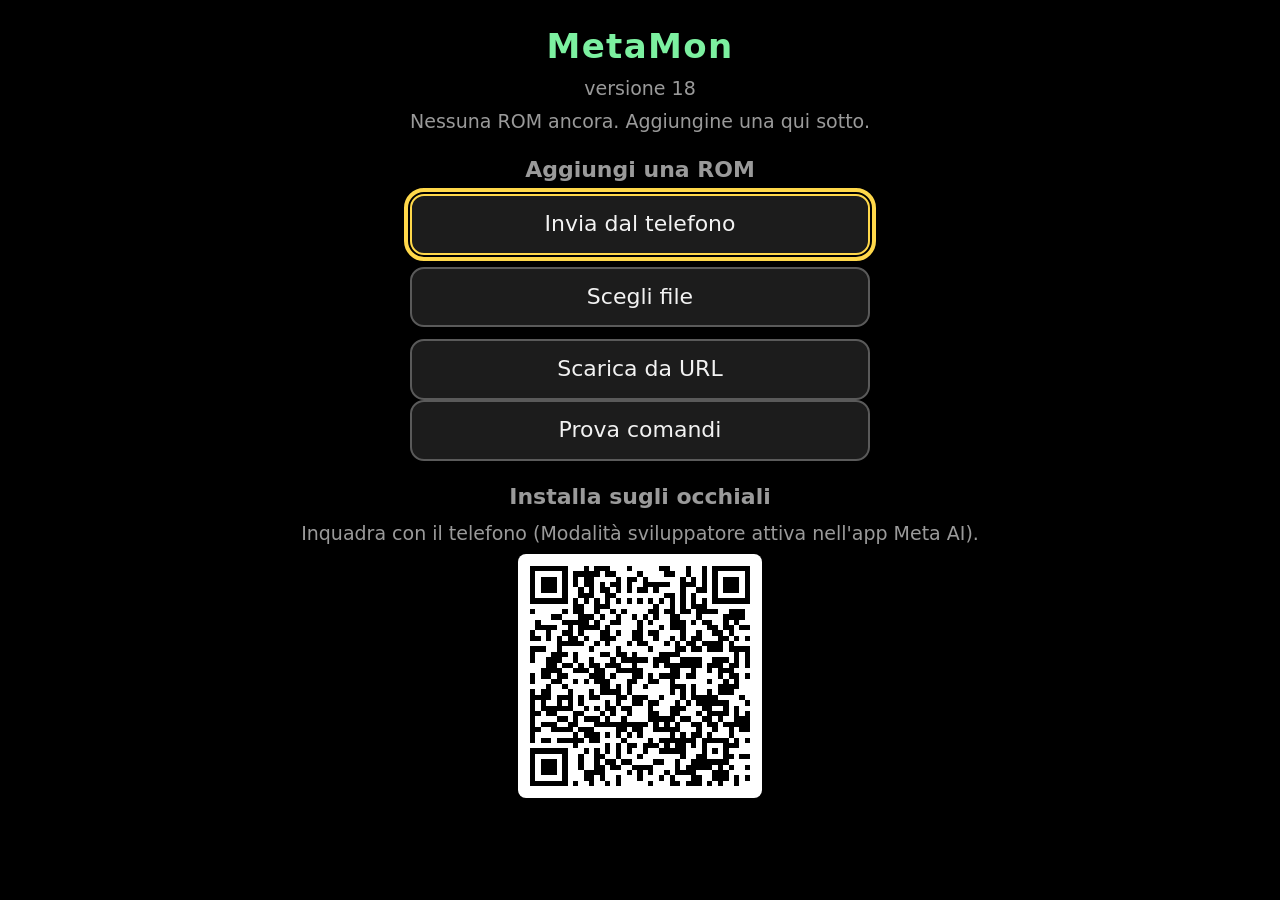
==== index.html @ 6867b06d "v18: menu on long pinch (or three quick pinches), screen modes Two quick pinches happen constantly w" ====
<!doctype html>
<html lang="it">
<head>
  <meta charset="utf-8">
  <meta name="viewport" content="width=device-width, initial-scale=1">
  <meta name="mrbd-web-app-capable" content="yes">
  <meta name="application-name" content="MetaMon">
  <meta name="description" content="Gioca ai tuoi giochi Game Boy Advance sugli occhiali Meta Ray-Ban Display. La ROM la carichi tu.">
  <title>MetaMon</title>
  <link rel="icon" href="icon.svg" type="image/svg+xml">
  <link rel="stylesheet" href="style.css?v=18">
</head>
<body>
  <main id="loader" class="screen">
    <h1>MetaMon</h1>
    <p class="dim" id="ver">versione 18</p>
    <p id="status" class="dim">Avvio dell'emulatore…</p>

    <section id="library" hidden>
      <h2>I tuoi giochi</h2>
      <div id="romList" class="list"></div>
    </section>

    <section id="addRom" hidden>
      <h2>Aggiungi una ROM</h2>
      <div class="list">
        <button id="btnPhone" type="button">Invia dal telefono</button>
        <button id="btnFile" class="desktop-only" type="button">Scegli file</button>
        <input id="fileInput" type="file" accept=".gba,.gbc,.gb,.zip,.7z" tabindex="-1" aria-hidden="true">
        <button id="btnUrl" class="desktop-only" type="button">Scarica da URL</button>
      </div>
      <form id="urlForm" hidden>
        <input id="urlInput" type="url" placeholder="https://…/gioco.gba" aria-label="URL della ROM">
        <button type="submit">Scarica</button>
      </form>
    </section>

    <section id="tools" hidden>
      <div class="list"><button id="btnDiag" type="button">Prova comandi</button></div>
    </section>

    <section id="installPanel" hidden>
      <h2>Installa sugli occhiali</h2>
      <p class="dim">Inquadra con il telefono (Modalità sviluppatore attiva nell'app Meta AI).</p>
      <div id="qr"></div>
    </section>
  </main>

  <div id="pair" class="screen" hidden>
    <h2>Invia dal telefono</h2>
    <p>Sul telefono apri</p>
    <p><strong id="sendUrl"></strong></p>
    <p>e scrivi questo codice:</p>
    <p id="pairCode" class="code">····</p>
    <p id="pairStatus" class="dim"></p>
    <p class="dim">Indietro per annullare</p>
  </div>

  <div id="diag" class="screen" hidden>
    <h2>Prova comandi</h2>
    <p id="diagMode" class="dim"></p>
    <pre id="diagLog"></pre>
  </div>

  <div id="game" class="screen" tabindex="-1" hidden>
    <div id="ejs"></div>
    <div id="hud" aria-live="polite"></div>
  </div>

  <div id="menu" class="overlay" hidden>
    <div class="grid">
      <button data-act="resume" type="button">Riprendi</button>
      <button data-btn="start" type="button">START</button>
      <button data-btn="select" type="button">SELECT</button>
      <button data-btn="l" type="button">L</button>
      <button data-btn="r" type="button">R</button>
      <button data-act="run" type="button">Corri</button>
      <button data-act="walk" type="button">Camminata auto</button>
      <button data-act="speed" type="button">Veloce x2</button>
      <button data-act="audio" type="button">Audio</button>
      <button data-act="screen" type="button">Schermo</button>
      <button data-act="eco" type="button">Eco</button>
      <button data-act="save" type="button">Salva stato</button>
      <button data-act="load" type="button">Carica stato</button>
      <button data-act="quit" type="button">Cambia gioco</button>
    </div>
  </div>

  <div id="toast" role="status" hidden></div>
  <pre id="evlog" aria-hidden="true"></pre>

  <script>
  (function () {
    var log = [], el = document.getElementById('evlog');
    function add(m) { log.unshift(m); log.length = Math.min(log.length, 6); el.textContent = log.join('\n'); }
    window.__evlog = add;
    var t0 = performance.now();
    function ts() { return ((performance.now() - t0) / 1000).toFixed(1) + ' '; }
    ['keydown','keyup','pointerdown','pointerup','pointercancel','mousedown','mouseup','click','touchstart','touchend','wheel','contextmenu'].forEach(function (t) {
      window.addEventListener(t, function (e) {
        var d = t;
        if (e.key) d += ' ' + e.key;
        if (e.clientX !== undefined) d += ' @' + Math.round(e.clientX) + ',' + Math.round(e.clientY);
        if (e.pointerType) d += ' ' + e.pointerType;
        var tg = e.target && (e.target.id || e.target.tagName);
        add(ts() + d + ' -> ' + tg);
      }, true);
    });
    window.addEventListener('focusout', function (e) { add(ts() + 'focusout ' + (e.target.id || e.target.textContent || e.target.tagName).slice(0, 20)); }, true);
    window.addEventListener('blur', function () { add(ts() + 'window blur'); });
    window.addEventListener('popstate', function () { add(ts() + 'popstate'); });
    window.addEventListener('error', function (e) { add(ts() + 'ERRORE: ' + e.message); });
    window.addEventListener('unhandledrejection', function (e) { add(ts() + 'ERRORE: ' + (e.reason && e.reason.message || e.reason)); });
  })();
  </script>
  <script type="module" src="app.js?v=18"></script>
</body>
</html>
---- style.css ----
/* Additive display: black emits no light, so the background is pure black
   and content uses bright, high-contrast colours. */
:root {
  --bg: #000;
  --fg: #f2f2f2;
  --dim: #9a9a9a;
  --accent: #7cf0a0;
  --btn: #1c1c1c;
  --btn-border: #5a5a5a;
  --focus: #ffd84a;
}
* { box-sizing: border-box; }
html, body {
  margin: 0; height: 100%;
  background: var(--bg); color: var(--fg);
  font: 22px/1.3 system-ui, -apple-system, "Segoe UI", Roboto, sans-serif;
  overflow: hidden;
  touch-action: none; /* opt in to pinch-and-drag pointer events on the glasses */
}
[hidden] { display: none !important; }

.screen { position: fixed; inset: 0; }
#loader { overflow-y: auto; padding: 24px 32px 40px; text-align: center; }
h1 { margin: 0 0 4px; font-size: 34px; color: var(--accent); letter-spacing: .04em; }
h2 { margin: 22px 0 10px; font-size: 22px; color: var(--dim); font-weight: 600; }
p { margin: 8px 0; }
.dim { color: var(--dim); font-size: 19px; }

.list { display: flex; flex-direction: column; gap: 12px; align-items: stretch; max-width: 460px; margin: 0 auto; }
button, .filebtn, input[type=url] {
  font: inherit; color: var(--fg);
  background: var(--btn); border: 2px solid var(--btn-border); border-radius: 14px;
  padding: 14px 18px; min-height: 60px;
}
.filebtn { display: flex; align-items: center; justify-content: center; cursor: pointer; }
#fileInput { display: none; }
/* file picker and URL typing don't work on the glasses: only on computers/phones with a real pointer */
@media not all and (hover: hover) and (pointer: fine) { .desktop-only { display: none !important; } }
button:focus-visible, .filebtn:focus-within, input:focus-visible, button:focus {
  outline: 4px solid var(--focus); outline-offset: 2px; border-color: var(--focus);
}
button[aria-pressed=true] { border-color: var(--accent); color: var(--accent); }
#urlForm { display: flex; gap: 10px; max-width: 460px; margin: 12px auto 0; }
#urlForm input { flex: 1; min-width: 0; }
.code { font-size: 64px; font-weight: 700; letter-spacing: .2em; color: var(--accent); margin: 6px 0; }
#qr { display: inline-block; background: #fff; padding: 12px; border-radius: 8px; }
#qr img { display: block; width: 220px; height: 220px; image-rendering: pixelated; }

/* Game: 240x160 scaled to the full width (2.5x on 600 px), centered. */
#game { display: flex; align-items: center; justify-content: center; outline: none; }
/* Note: rendering at 240x160 and scaling with a CSS transform made the glasses much slower (v10), so the canvas fills the width. */
#ejs { width: 100vw; height: calc(100vw * 2 / 3); max-height: 100vh; max-width: calc(100vh * 3 / 2); position: relative; }
/* screen modes: zoom fills the 600 px height and crops the sides; stretch fills the square (RetroArch "full" aspect) */
body[data-screen=zoom] #ejs { width: 150vh; height: 100vh; max-width: none; max-height: none; flex: none; }
body[data-screen=stretch] #ejs { width: 100vw; height: 100vh; max-width: none; max-height: none; }
#game { overflow: hidden; }
/* Eco mode: render at the GBA's native 240x160 and let the compositor scale it (fewer pixels per frame) */
body.eco #ejs { width: 240px; height: 160px; max-width: none; max-height: none; flex: none; transform: scale(var(--gba-scale, 2.5)); }
/* hide EmulatorJS's own UI: MetaMon has its own menu and input */
#ejs .ejs_menu_bar, #ejs .ejs_virtualGamepad_parent, #ejs .ejs_start_button, #ejs .ejs_context_menu,
#ejs .ejs_message, #ejs .ejs_popup_container, #ejs .ejs_game_background { display: none !important; }
#ejs canvas { image-rendering: pixelated; }

#hud {
  position: absolute; left: 0; right: 0; bottom: 14px;
  text-align: center; font-size: 18px; color: var(--dim);
}

.overlay {
  position: fixed; inset: 0; background: rgba(0,0,0,.86);
  display: flex; align-items: center; justify-content: center; padding: 16px;
}
.grid { display: grid; grid-template-columns: repeat(3, 1fr); gap: 12px; width: 100%; max-width: 568px; }
.grid button { min-height: 92px; padding: 8px; font-size: 21px; font-weight: 600; }

#toast {
  position: fixed; left: 50%; top: 18px; transform: translateX(-50%);
  background: #111; border: 2px solid var(--accent); color: var(--fg);
  padding: 10px 18px; border-radius: 12px; font-size: 20px; max-width: 90vw;
}

#diag { padding: 20px 28px; }
#diagLog { font: 20px/1.4 ui-monospace, Menlo, monospace; color: var(--fg); white-space: pre-wrap; margin: 12px 0 0; }

#pair { padding: 28px 28px; text-align: center; }
#pair strong { color: var(--accent); font-size: 24px; word-break: break-all; }

#evlog { position: fixed; left: 8px; right: 8px; bottom: 4px; margin: 0; font: 15px/1.25 ui-monospace, Menlo, monospace; color: #ffd84a; white-space: pre-wrap; pointer-events: none; z-index: 50; }
body.playing #evlog { display: none; }
.retry { display: block; margin: 16px auto 0; min-width: 320px; }
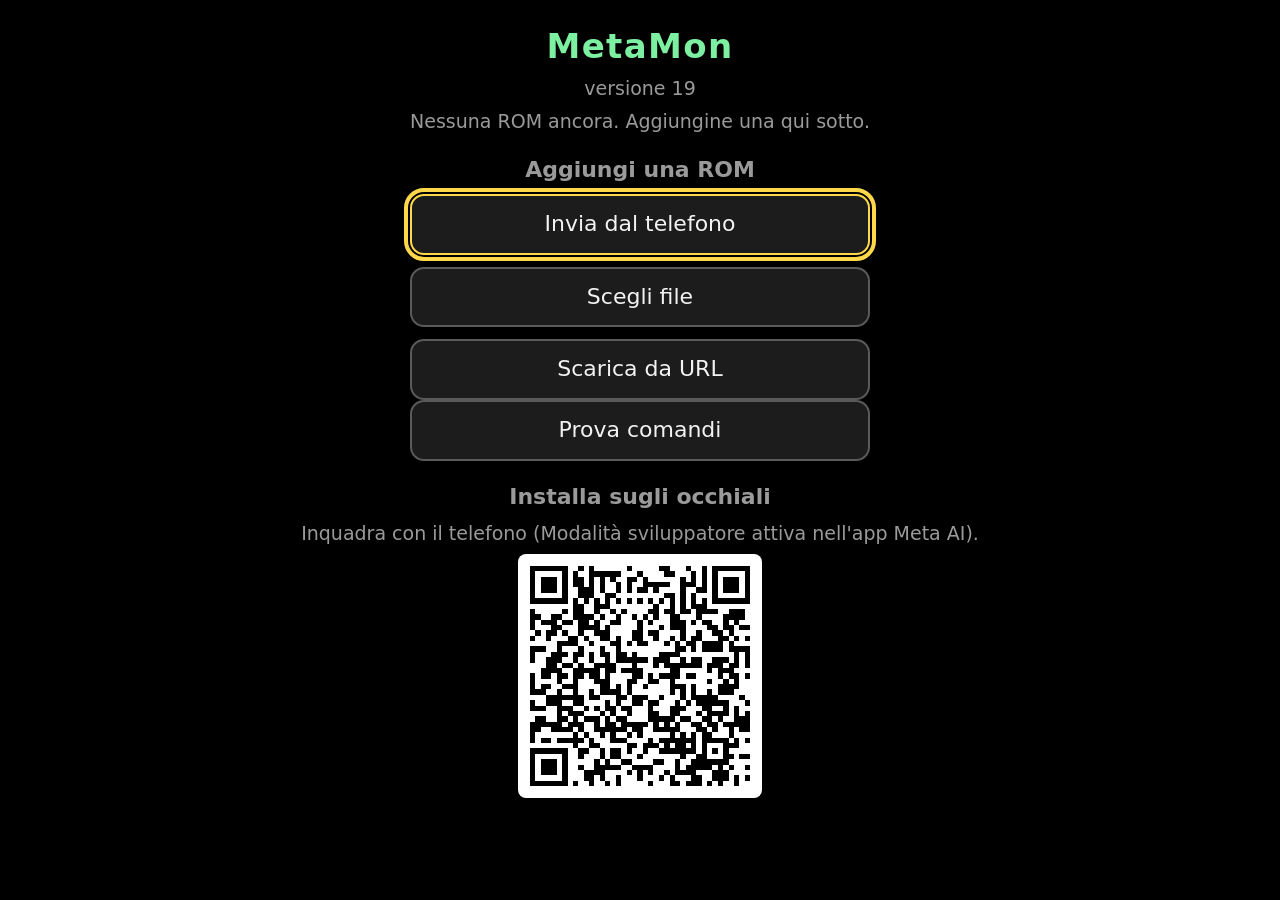
==== commit ab0379ea: "v19: protect saves, audio catch-up, long pinch only - Restore the in-game save only once frames are " ====
--- a/index.html
+++ b/index.html
@@ -8,12 +8,12 @@
   <meta name="description" content="Gioca ai tuoi giochi Game Boy Advance sugli occhiali Meta Ray-Ban Display. La ROM la carichi tu.">
   <title>MetaMon</title>
   <link rel="icon" href="icon.svg" type="image/svg+xml">
-  <link rel="stylesheet" href="style.css?v=18">
+  <link rel="stylesheet" href="style.css?v=19">
 </head>
 <body>
   <main id="loader" class="screen">
     <h1>MetaMon</h1>
-    <p class="dim" id="ver">versione 18</p>
+    <p class="dim" id="ver">versione 19</p>
     <p id="status" class="dim">Avvio dell'emulatore…</p>
 
     <section id="library" hidden>
@@ -82,8 +82,13 @@
       <button data-act="eco" type="button">Eco</button>
       <button data-act="save" type="button">Salva stato</button>
       <button data-act="load" type="button">Carica stato</button>
+      <button data-act="backup" type="button">Backup</button>
       <button data-act="quit" type="button">Cambia gioco</button>
     </div>
+  </div>
+
+  <div id="backup" class="overlay" hidden>
+    <div class="list" id="bakList"></div>
   </div>
 
   <div id="toast" role="status" hidden></div>
@@ -113,6 +118,6 @@
     window.addEventListener('unhandledrejection', function (e) { add(ts() + 'ERRORE: ' + (e.reason && e.reason.message || e.reason)); });
   })();
   </script>
-  <script type="module" src="app.js?v=18"></script>
+  <script type="module" src="app.js?v=19"></script>
 </body>
 </html>
--- a/style.css
+++ b/style.css
@@ -88,3 +88,4 @@
 #evlog { position: fixed; left: 8px; right: 8px; bottom: 4px; margin: 0; font: 15px/1.25 ui-monospace, Menlo, monospace; color: #ffd84a; white-space: pre-wrap; pointer-events: none; z-index: 50; }
 body.playing #evlog { display: none; }
 .retry { display: block; margin: 16px auto 0; min-width: 320px; }
+#backup .list { width: 100%; max-height: 100%; overflow-y: auto; }
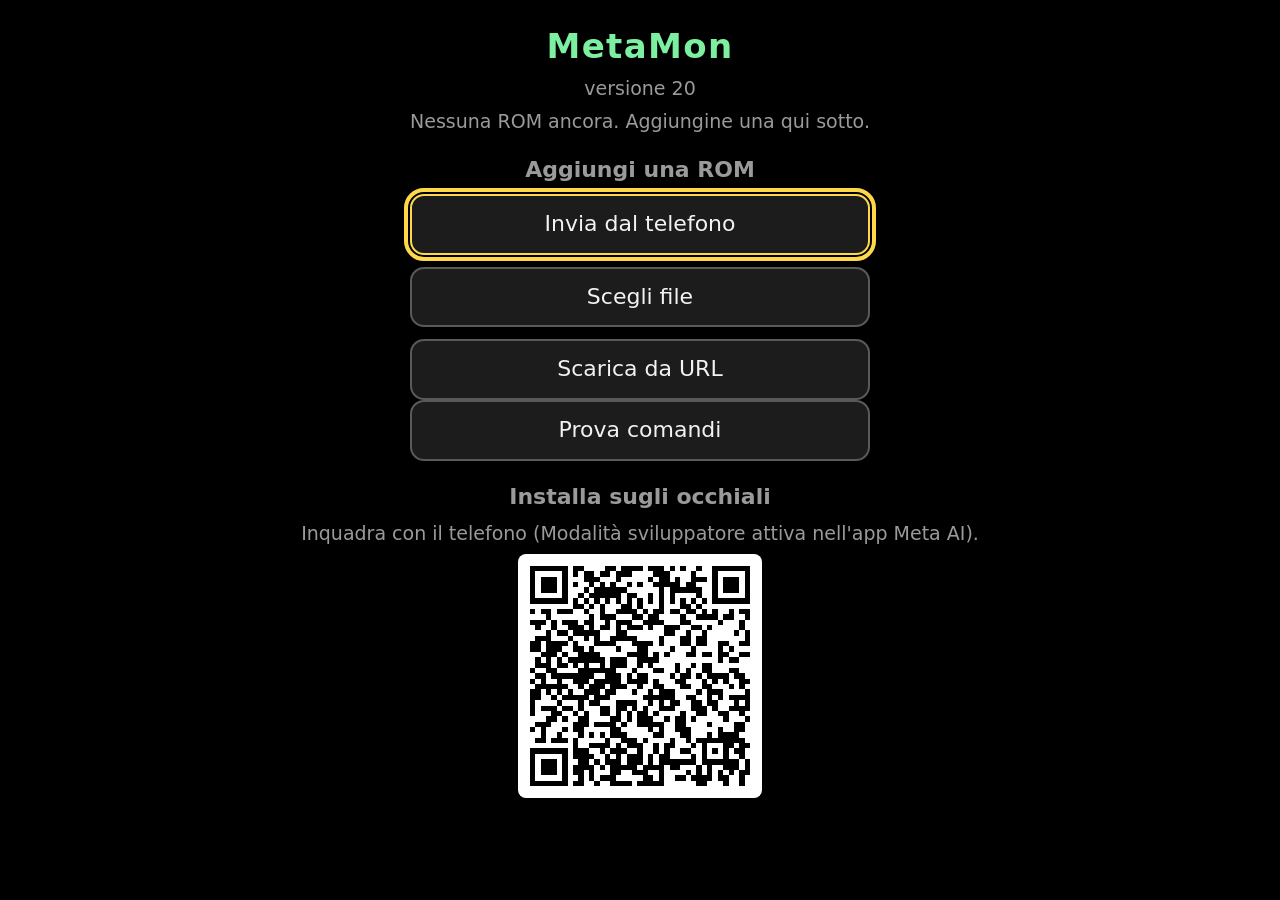
==== commit 1b392bee: "v20: x2 speed only while walking, fix fast-forward with the timer loop Fast-forward did nothing sinc" ====
--- a/index.html
+++ b/index.html
@@ -8,12 +8,12 @@
   <meta name="description" content="Gioca ai tuoi giochi Game Boy Advance sugli occhiali Meta Ray-Ban Display. La ROM la carichi tu.">
   <title>MetaMon</title>
   <link rel="icon" href="icon.svg" type="image/svg+xml">
-  <link rel="stylesheet" href="style.css?v=19">
+  <link rel="stylesheet" href="style.css?v=20">
 </head>
 <body>
   <main id="loader" class="screen">
     <h1>MetaMon</h1>
-    <p class="dim" id="ver">versione 19</p>
+    <p class="dim" id="ver">versione 20</p>
     <p id="status" class="dim">Avvio dell'emulatore…</p>
 
     <section id="library" hidden>
@@ -76,7 +76,7 @@
       <button data-btn="r" type="button">R</button>
       <button data-act="run" type="button">Corri</button>
       <button data-act="walk" type="button">Camminata auto</button>
-      <button data-act="speed" type="button">Veloce x2</button>
+      <button data-act="speed" type="button">x2 camminando</button>
       <button data-act="audio" type="button">Audio</button>
       <button data-act="screen" type="button">Schermo</button>
       <button data-act="eco" type="button">Eco</button>
@@ -118,6 +118,6 @@
     window.addEventListener('unhandledrejection', function (e) { add(ts() + 'ERRORE: ' + (e.reason && e.reason.message || e.reason)); });
   })();
   </script>
-  <script type="module" src="app.js?v=19"></script>
+  <script type="module" src="app.js?v=20"></script>
 </body>
 </html>
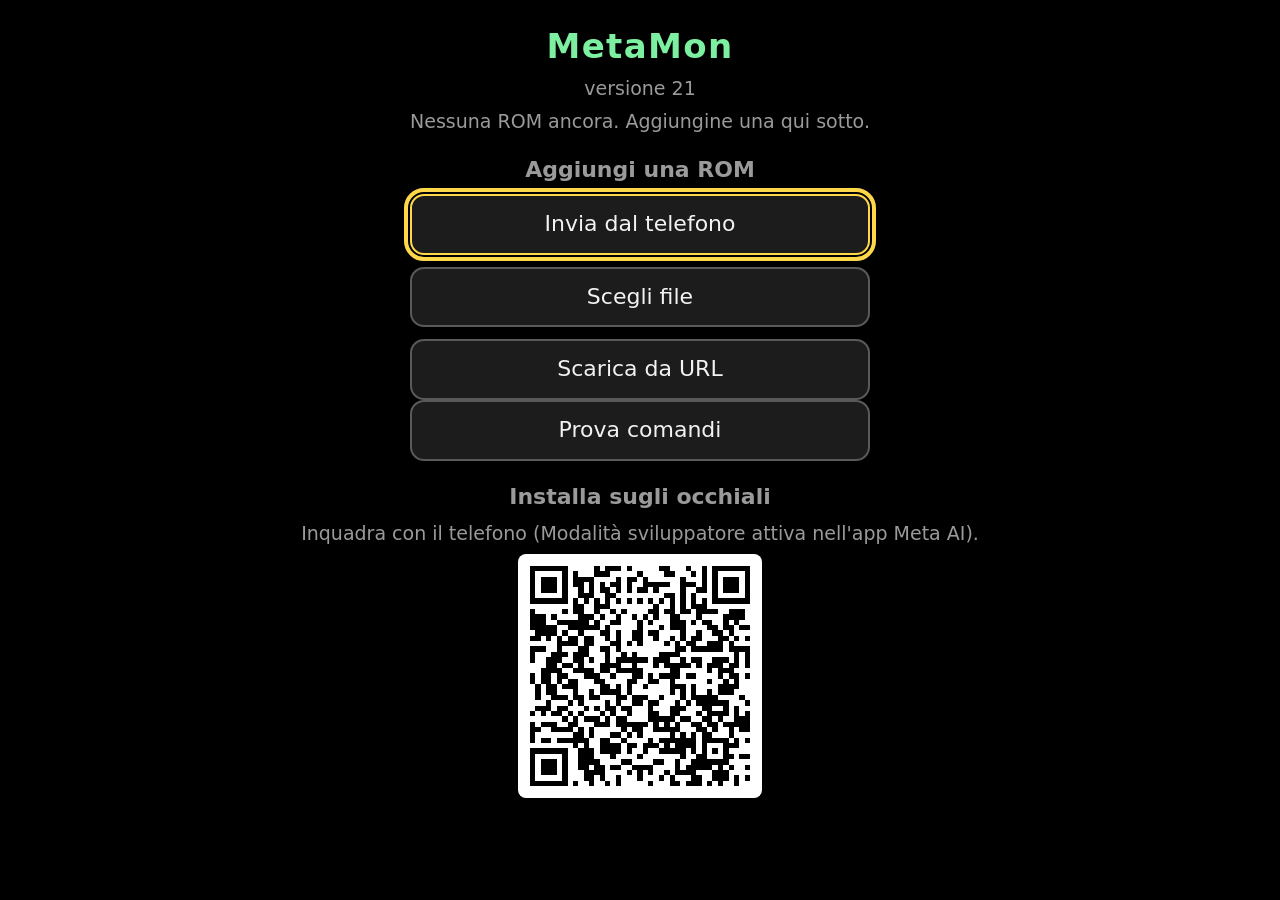
==== commit 326491ef: "v21: auto-walk turns off after A/B/START or a stop; double swipe turns it back on Replaces the 1.5 s" ====
--- a/index.html
+++ b/index.html
@@ -8,12 +8,12 @@
   <meta name="description" content="Gioca ai tuoi giochi Game Boy Advance sugli occhiali Meta Ray-Ban Display. La ROM la carichi tu.">
   <title>MetaMon</title>
   <link rel="icon" href="icon.svg" type="image/svg+xml">
-  <link rel="stylesheet" href="style.css?v=20">
+  <link rel="stylesheet" href="style.css?v=21">
 </head>
 <body>
   <main id="loader" class="screen">
     <h1>MetaMon</h1>
-    <p class="dim" id="ver">versione 20</p>
+    <p class="dim" id="ver">versione 21</p>
     <p id="status" class="dim">Avvio dell'emulatore…</p>
 
     <section id="library" hidden>
@@ -118,6 +118,6 @@
     window.addEventListener('unhandledrejection', function (e) { add(ts() + 'ERRORE: ' + (e.reason && e.reason.message || e.reason)); });
   })();
   </script>
-  <script type="module" src="app.js?v=20"></script>
+  <script type="module" src="app.js?v=21"></script>
 </body>
 </html>
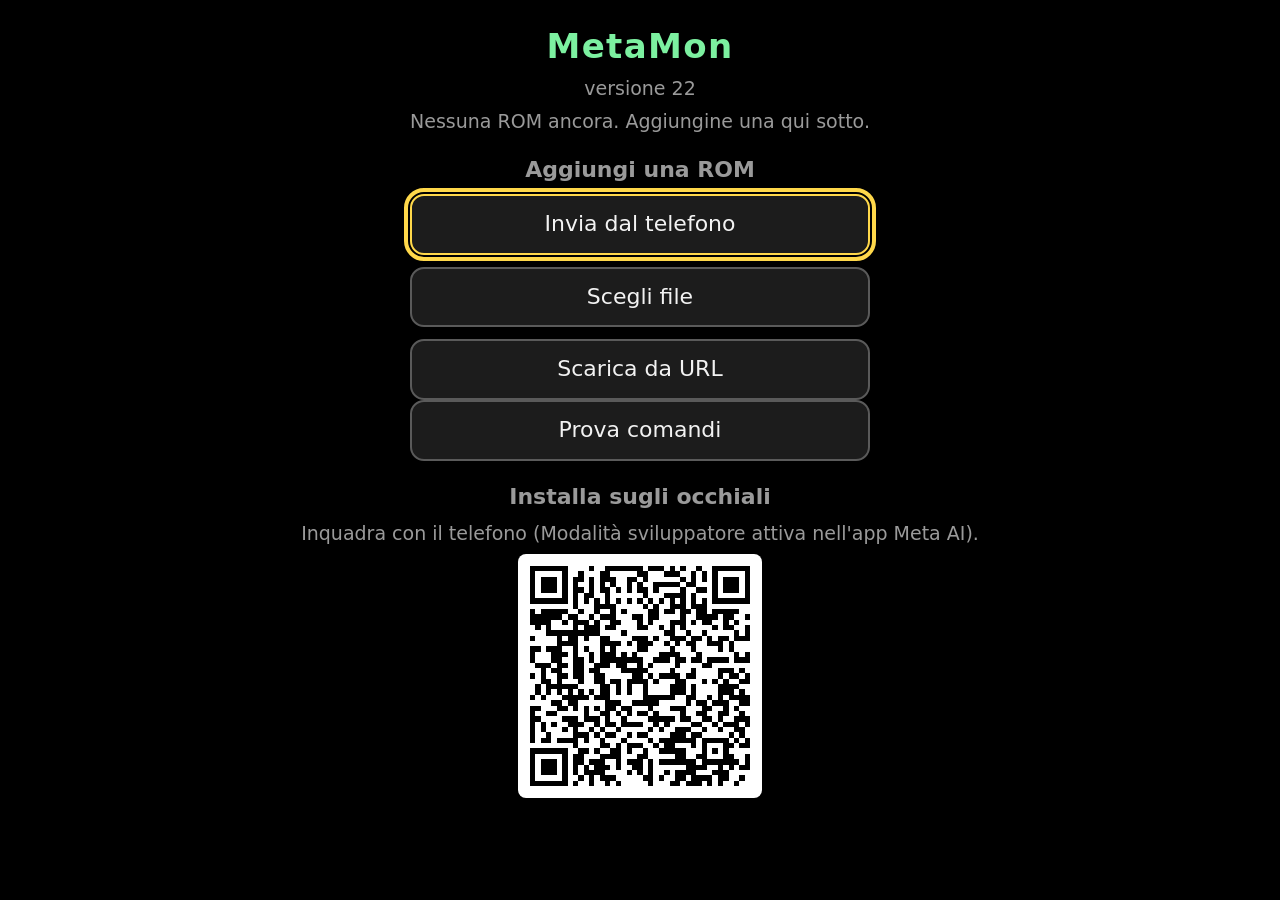
==== commit e027f3fa: "v22: experimental new engine (our own mGBA build, no RetroArch/Asyncify) core/mgba.wasm is the libre" ====
--- a/index.html
+++ b/index.html
@@ -8,12 +8,12 @@
   <meta name="description" content="Gioca ai tuoi giochi Game Boy Advance sugli occhiali Meta Ray-Ban Display. La ROM la carichi tu.">
   <title>MetaMon</title>
   <link rel="icon" href="icon.svg" type="image/svg+xml">
-  <link rel="stylesheet" href="style.css?v=21">
+  <link rel="stylesheet" href="style.css?v=22">
 </head>
 <body>
   <main id="loader" class="screen">
     <h1>MetaMon</h1>
-    <p class="dim" id="ver">versione 21</p>
+    <p class="dim" id="ver">versione 22</p>
     <p id="status" class="dim">Avvio dell'emulatore…</p>
 
     <section id="library" hidden>
@@ -80,6 +80,7 @@
       <button data-act="audio" type="button">Audio</button>
       <button data-act="screen" type="button">Schermo</button>
       <button data-act="eco" type="button">Eco</button>
+      <button data-act="engine" type="button">Motore</button>
       <button data-act="save" type="button">Salva stato</button>
       <button data-act="load" type="button">Carica stato</button>
       <button data-act="backup" type="button">Backup</button>
@@ -118,6 +119,6 @@
     window.addEventListener('unhandledrejection', function (e) { add(ts() + 'ERRORE: ' + (e.reason && e.reason.message || e.reason)); });
   })();
   </script>
-  <script type="module" src="app.js?v=21"></script>
+  <script type="module" src="app.js?v=22"></script>
 </body>
 </html>
--- a/style.css
+++ b/style.css
@@ -71,7 +71,7 @@
   display: flex; align-items: center; justify-content: center; padding: 16px;
 }
 .grid { display: grid; grid-template-columns: repeat(3, 1fr); gap: 12px; width: 100%; max-width: 568px; }
-.grid button { min-height: 92px; padding: 8px; font-size: 21px; font-weight: 600; }
+.grid button { min-height: 78px; padding: 8px; font-size: 21px; font-weight: 600; }
 
 #toast {
   position: fixed; left: 50%; top: 18px; transform: translateX(-50%);
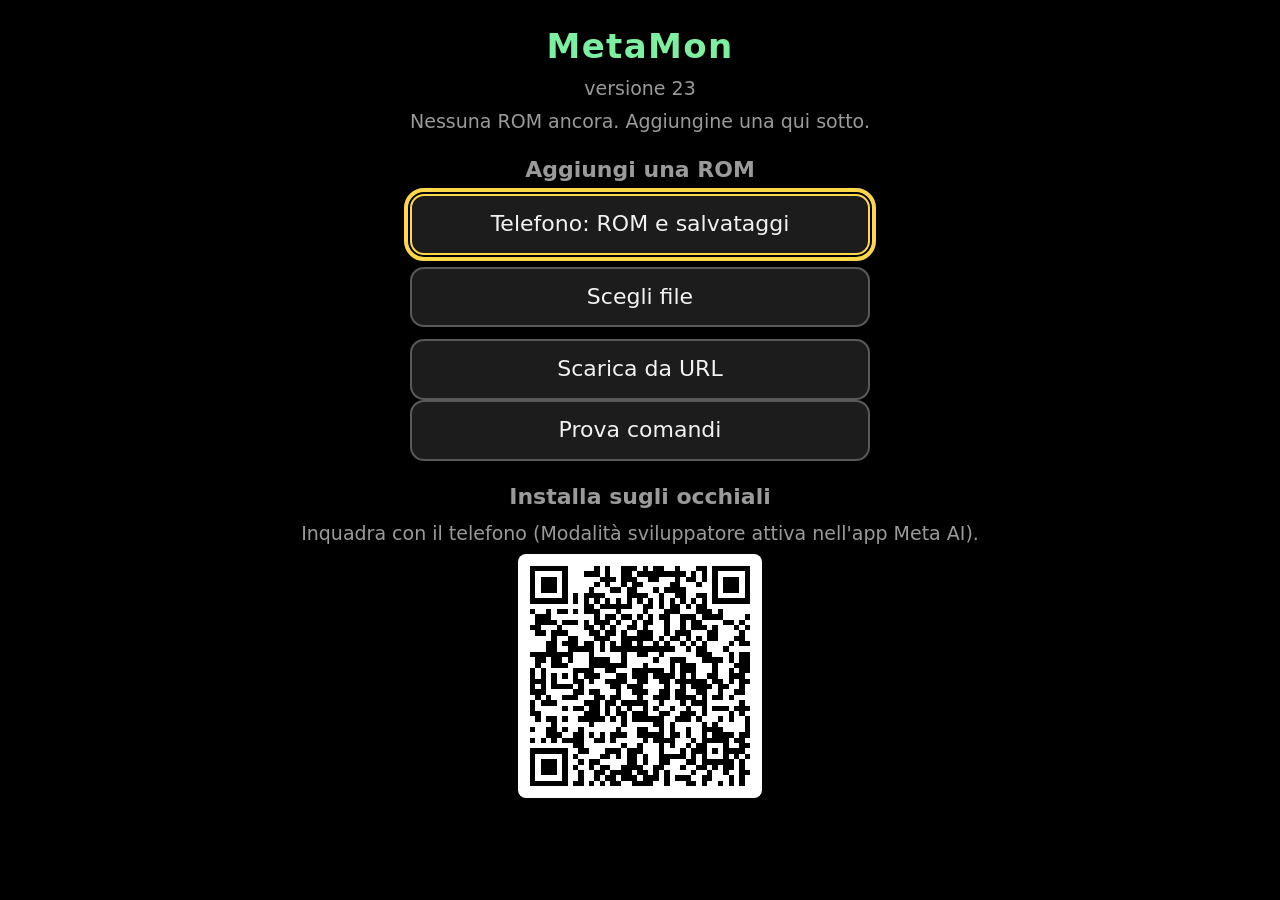
==== commit 4902fc59: "v23: save copies on the phone, brightness option, fix Audio toggle - Phone page: connect once, then " ====
--- a/index.html
+++ b/index.html
@@ -8,12 +8,12 @@
   <meta name="description" content="Gioca ai tuoi giochi Game Boy Advance sugli occhiali Meta Ray-Ban Display. La ROM la carichi tu.">
   <title>MetaMon</title>
   <link rel="icon" href="icon.svg" type="image/svg+xml">
-  <link rel="stylesheet" href="style.css?v=22">
+  <link rel="stylesheet" href="style.css?v=23">
 </head>
 <body>
   <main id="loader" class="screen">
     <h1>MetaMon</h1>
-    <p class="dim" id="ver">versione 22</p>
+    <p class="dim" id="ver">versione 23</p>
     <p id="status" class="dim">Avvio dell'emulatore…</p>
 
     <section id="library" hidden>
@@ -24,7 +24,7 @@
     <section id="addRom" hidden>
       <h2>Aggiungi una ROM</h2>
       <div class="list">
-        <button id="btnPhone" type="button">Invia dal telefono</button>
+        <button id="btnPhone" type="button">Telefono: ROM e salvataggi</button>
         <button id="btnFile" class="desktop-only" type="button">Scegli file</button>
         <input id="fileInput" type="file" accept=".gba,.gbc,.gb,.zip,.7z" tabindex="-1" aria-hidden="true">
         <button id="btnUrl" class="desktop-only" type="button">Scarica da URL</button>
@@ -47,7 +47,7 @@
   </main>
 
   <div id="pair" class="screen" hidden>
-    <h2>Invia dal telefono</h2>
+    <h2>Collega il telefono</h2>
     <p>Sul telefono apri</p>
     <p><strong id="sendUrl"></strong></p>
     <p>e scrivi questo codice:</p>
@@ -79,6 +79,7 @@
       <button data-act="speed" type="button">x2 camminando</button>
       <button data-act="audio" type="button">Audio</button>
       <button data-act="screen" type="button">Schermo</button>
+      <button data-act="bright" type="button">Luminosità</button>
       <button data-act="eco" type="button">Eco</button>
       <button data-act="engine" type="button">Motore</button>
       <button data-act="save" type="button">Salva stato</button>
@@ -92,6 +93,10 @@
     <div class="list" id="bakList"></div>
   </div>
 
+  <svg width="0" height="0" style="position:absolute" aria-hidden="true">
+    <filter id="gamma1" color-interpolation-filters="sRGB"><feComponentTransfer><feFuncR type="gamma" exponent=".75"/><feFuncG type="gamma" exponent=".75"/><feFuncB type="gamma" exponent=".75"/></feComponentTransfer></filter>
+    <filter id="gamma2" color-interpolation-filters="sRGB"><feComponentTransfer><feFuncR type="gamma" exponent=".55"/><feFuncG type="gamma" exponent=".55"/><feFuncB type="gamma" exponent=".55"/></feComponentTransfer></filter>
+  </svg>
   <div id="toast" role="status" hidden></div>
   <pre id="evlog" aria-hidden="true"></pre>
 
@@ -119,6 +124,6 @@
     window.addEventListener('unhandledrejection', function (e) { add(ts() + 'ERRORE: ' + (e.reason && e.reason.message || e.reason)); });
   })();
   </script>
-  <script type="module" src="app.js?v=22"></script>
+  <script type="module" src="app.js?v=23"></script>
 </body>
 </html>
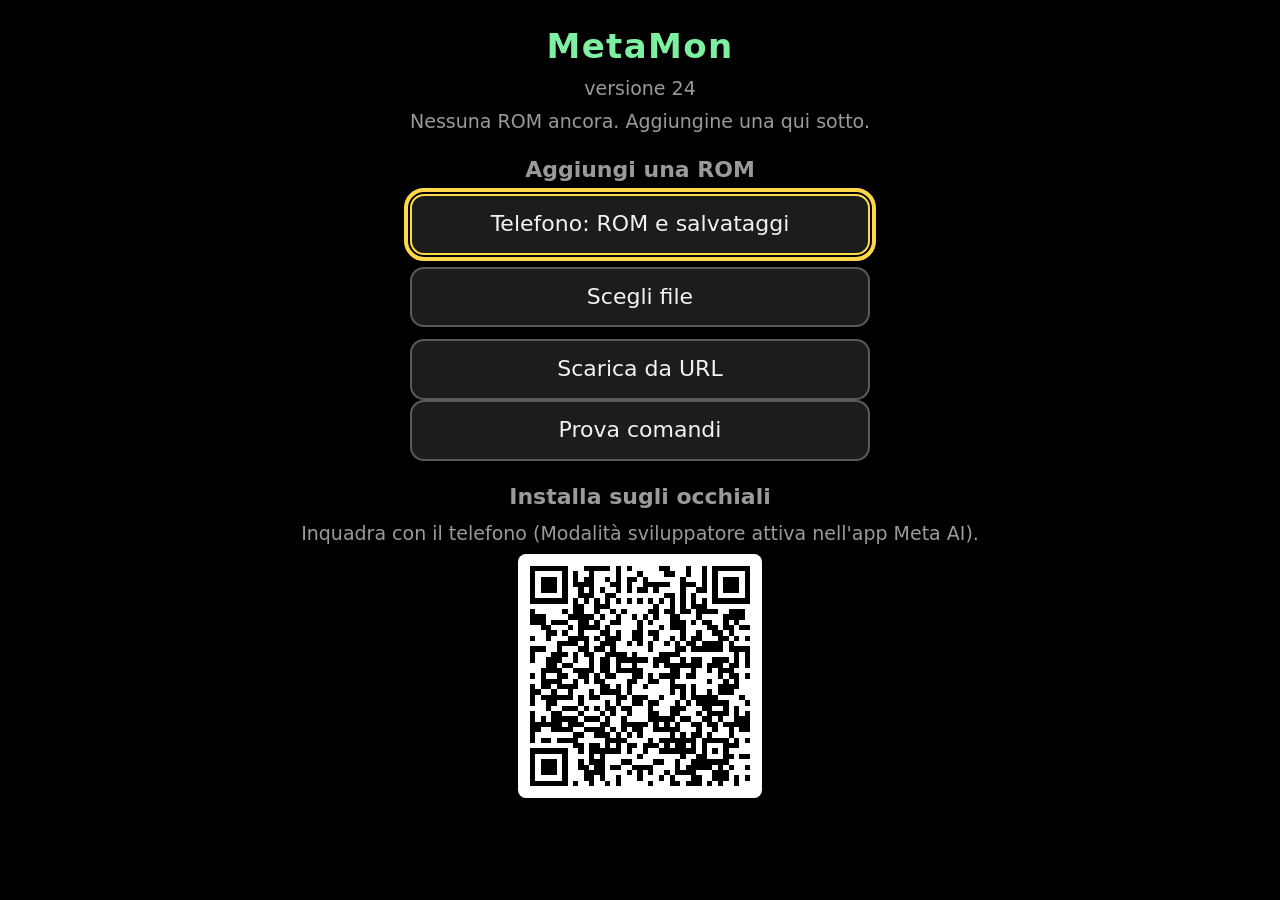
==== commit 60f4578d: "v24: menu split into game controls and an Impostazioni page Main page: Riprendi, START, SELECT, L, R" ====
--- a/index.html
+++ b/index.html
@@ -8,12 +8,12 @@
   <meta name="description" content="Gioca ai tuoi giochi Game Boy Advance sugli occhiali Meta Ray-Ban Display. La ROM la carichi tu.">
   <title>MetaMon</title>
   <link rel="icon" href="icon.svg" type="image/svg+xml">
-  <link rel="stylesheet" href="style.css?v=23">
+  <link rel="stylesheet" href="style.css?v=24">
 </head>
 <body>
   <main id="loader" class="screen">
     <h1>MetaMon</h1>
-    <p class="dim" id="ver">versione 23</p>
+    <p class="dim" id="ver">versione 24</p>
     <p id="status" class="dim">Avvio dell'emulatore…</p>
 
     <section id="library" hidden>
@@ -68,24 +68,33 @@
   </div>
 
   <div id="menu" class="overlay" hidden>
-    <div class="grid">
-      <button data-act="resume" type="button">Riprendi</button>
-      <button data-btn="start" type="button">START</button>
-      <button data-btn="select" type="button">SELECT</button>
-      <button data-btn="l" type="button">L</button>
-      <button data-btn="r" type="button">R</button>
-      <button data-act="run" type="button">Corri</button>
-      <button data-act="walk" type="button">Camminata auto</button>
-      <button data-act="speed" type="button">x2 camminando</button>
-      <button data-act="audio" type="button">Audio</button>
-      <button data-act="screen" type="button">Schermo</button>
-      <button data-act="bright" type="button">Luminosità</button>
-      <button data-act="eco" type="button">Eco</button>
-      <button data-act="engine" type="button">Motore</button>
-      <button data-act="save" type="button">Salva stato</button>
-      <button data-act="load" type="button">Carica stato</button>
-      <button data-act="backup" type="button">Backup</button>
-      <button data-act="quit" type="button">Cambia gioco</button>
+    <div class="page" id="mainPage">
+      <div class="grid">
+        <button data-act="resume" type="button">Riprendi</button>
+        <button data-btn="start" type="button">START</button>
+        <button data-btn="select" type="button">SELECT</button>
+        <button data-btn="l" type="button">L</button>
+        <button data-btn="r" type="button">R</button>
+        <button data-act="run" type="button">Corri</button>
+        <button data-act="save" type="button">Salva stato</button>
+        <button data-act="load" type="button">Carica stato</button>
+        <button data-act="settings" type="button">Impostazioni</button>
+        <button data-act="quit" type="button" class="wide">Cambia gioco</button>
+      </div>
+    </div>
+    <div class="page" id="setPage" hidden>
+      <h2 class="pagetitle">Impostazioni</h2>
+      <div class="grid">
+        <button data-act="back" type="button">‹ Indietro</button>
+        <button data-act="walk" type="button">Camminata auto</button>
+        <button data-act="speed" type="button">x2 camminando</button>
+        <button data-act="audio" type="button">Audio</button>
+        <button data-act="screen" type="button">Schermo</button>
+        <button data-act="bright" type="button">Luminosità</button>
+        <button data-act="eco" type="button">Eco</button>
+        <button data-act="engine" type="button">Motore</button>
+        <button data-act="backup" type="button">Backup</button>
+      </div>
     </div>
   </div>
 
@@ -124,6 +133,6 @@
     window.addEventListener('unhandledrejection', function (e) { add(ts() + 'ERRORE: ' + (e.reason && e.reason.message || e.reason)); });
   })();
   </script>
-  <script type="module" src="app.js?v=23"></script>
+  <script type="module" src="app.js?v=24"></script>
 </body>
 </html>
--- a/style.css
+++ b/style.css
@@ -71,7 +71,10 @@
   display: flex; align-items: center; justify-content: center; padding: 16px;
 }
 .grid { display: grid; grid-template-columns: repeat(3, 1fr); gap: 12px; width: 100%; max-width: 568px; }
-.grid button { min-height: 78px; padding: 8px; font-size: 21px; font-weight: 600; }
+.page { width: 100%; max-width: 568px; }
+.pagetitle { margin: 0 0 10px; text-align: center; font-size: 20px; }
+.grid .wide { grid-column: 1 / -1; }
+.grid button { min-height: 92px; padding: 8px; font-size: 21px; font-weight: 600; }
 
 #toast {
   position: fixed; left: 50%; top: 18px; transform: translateX(-50%);
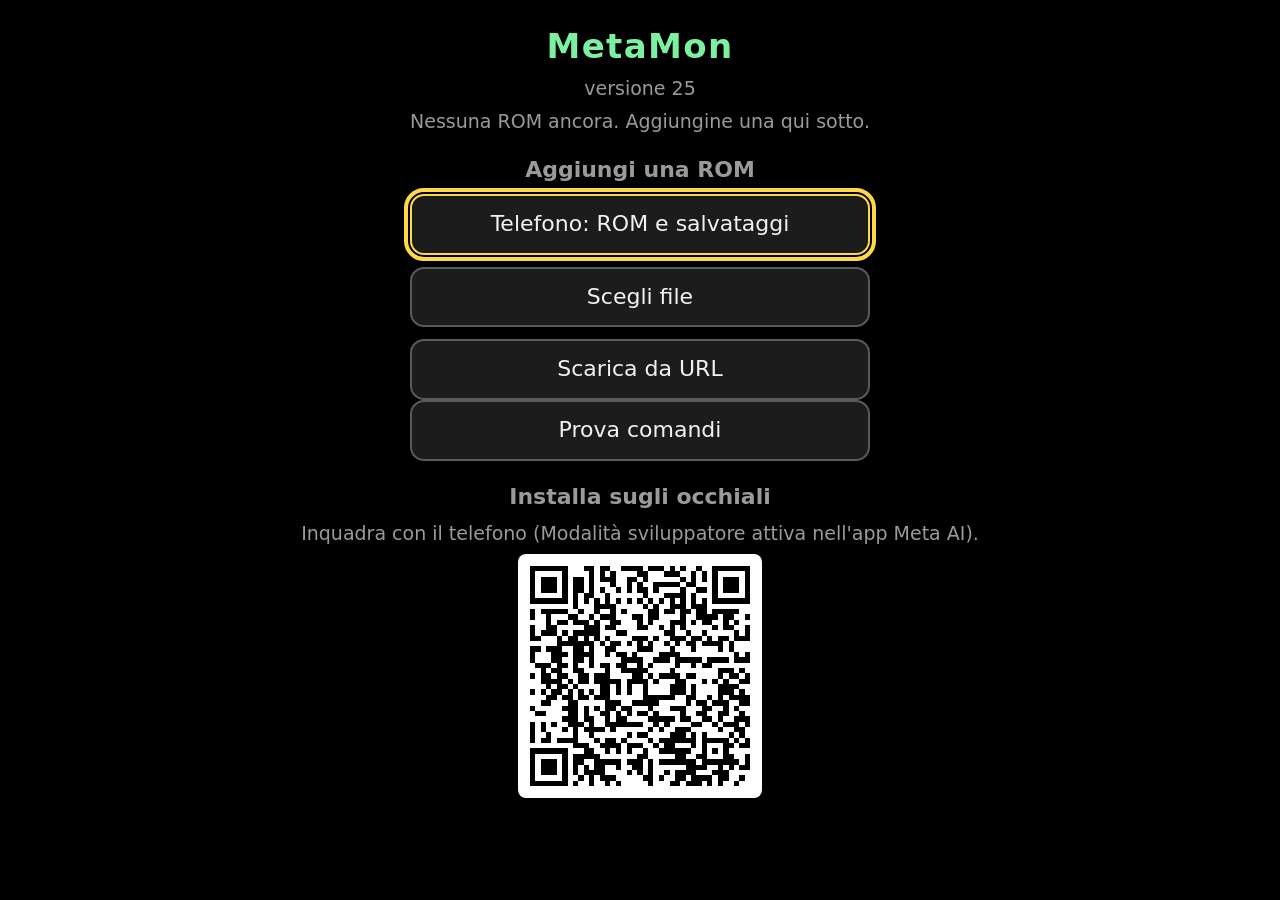
==== commit 09e75bbe: "v25: one Salvataggi page Main menu: Salva adesso (quick snapshot, last 3 kept) and Salvataggi, a sin" ====
--- a/index.html
+++ b/index.html
@@ -8,12 +8,12 @@
   <meta name="description" content="Gioca ai tuoi giochi Game Boy Advance sugli occhiali Meta Ray-Ban Display. La ROM la carichi tu.">
   <title>MetaMon</title>
   <link rel="icon" href="icon.svg" type="image/svg+xml">
-  <link rel="stylesheet" href="style.css?v=24">
+  <link rel="stylesheet" href="style.css?v=25">
 </head>
 <body>
   <main id="loader" class="screen">
     <h1>MetaMon</h1>
-    <p class="dim" id="ver">versione 24</p>
+    <p class="dim" id="ver">versione 25</p>
     <p id="status" class="dim">Avvio dell'emulatore…</p>
 
     <section id="library" hidden>
@@ -76,8 +76,8 @@
         <button data-btn="l" type="button">L</button>
         <button data-btn="r" type="button">R</button>
         <button data-act="run" type="button">Corri</button>
-        <button data-act="save" type="button">Salva stato</button>
-        <button data-act="load" type="button">Carica stato</button>
+        <button data-act="save" type="button">Salva adesso</button>
+        <button data-act="backup" type="button">Salvataggi</button>
         <button data-act="settings" type="button">Impostazioni</button>
         <button data-act="quit" type="button" class="wide">Cambia gioco</button>
       </div>
@@ -93,13 +93,12 @@
         <button data-act="bright" type="button">Luminosità</button>
         <button data-act="eco" type="button">Eco</button>
         <button data-act="engine" type="button">Motore</button>
-        <button data-act="backup" type="button">Backup</button>
       </div>
     </div>
   </div>
 
   <div id="backup" class="overlay" hidden>
-    <div class="list" id="bakList"></div>
+    <div class="page"><h2 class="pagetitle">Salvataggi: scegli dove tornare</h2><div class="list" id="bakList"></div></div>
   </div>
 
   <svg width="0" height="0" style="position:absolute" aria-hidden="true">
@@ -133,6 +132,6 @@
     window.addEventListener('unhandledrejection', function (e) { add(ts() + 'ERRORE: ' + (e.reason && e.reason.message || e.reason)); });
   })();
   </script>
-  <script type="module" src="app.js?v=24"></script>
+  <script type="module" src="app.js?v=25"></script>
 </body>
 </html>
--- a/style.css
+++ b/style.css
@@ -92,3 +92,4 @@
 body.playing #evlog { display: none; }
 .retry { display: block; margin: 16px auto 0; min-width: 320px; }
 #backup .list { width: 100%; max-height: 100%; overflow-y: auto; }
+#bakList { max-height: 470px; overflow-y: auto; padding: 6px; }
